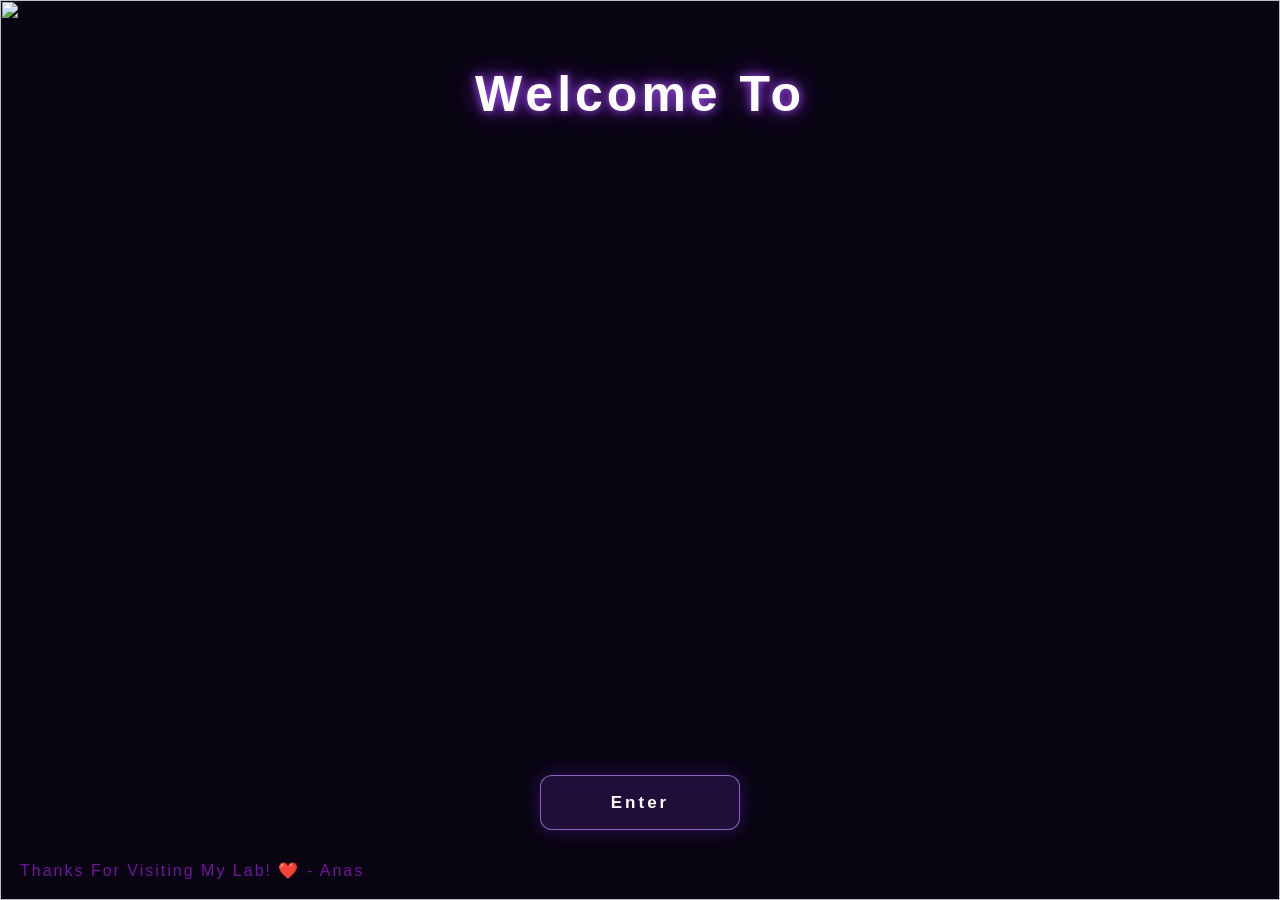
==== index.html @ 311f83d3 "Add files via upload" ====
<!DOCTYPE html>
<html lang="en">
<head>
    <meta charset="UTF-8">
    <meta name="viewport" content="width=device-width, initial-scale=1.0">

    <title>Anas Music Lab 🎧 - DevStudio</title>

    <link rel="stylesheet" href="style.css">
</head>
<body>
    <h1>Welcome To</h1>
    <img src="images/logo.png" class="bg-logo" draggable="false">
    <img src="images/mobilebg.png" class="mobile-logo" draggable="false">

    <a href="home.html" id="enterbtn">Enter</a>

    <p>Thanks For Visiting My Lab! ❤️ - Anas</p>


</body>
</html>
---- style.css ----
* {
    margin: 0;
    padding: 0;
    box-sizing: border-box;
    user-select: none;
}

html, body {
    width: 100%;
    height: 100%;
    overflow: hidden;
    font-family: Arial, Helvetica, sans-serif;
}

body {
    display: flex;
    flex-direction: column;
    align-items: center;
    justify-content: center;
    min-height: 100vh;
    background: #080411;
}

/* Background Logo */
.bg-logo {
    position: fixed;
    inset: 0;

    width: 100%;
    height: 100%;

    object-fit: cover;
    object-position: center;

    display: block;
    pointer-events: none;
    user-select: none;
    -webkit-user-drag: none;

    z-index: -1;
}

/* Welcome Heading */
h1 {
    position: absolute;
    top: 65px;
    left: 50%;
    transform: translateX(-50%);

    width: 100%;
    text-align: center;

    color: white;
    font-size: 50px;
    font-weight: 700;
    letter-spacing: 4px;

    text-shadow:
        0 0 10px #a855f7,
        0 0 25px #7e22ce;

    z-index: 1;
}

/* Enter Button */
#enterbtn {
    position: absolute;
    bottom: 70px;

    display: flex;
    justify-content: center;
    align-items: center;

    width: 200px;
    height: 55px;

    background: rgba(105, 45, 180, 0.25);
    backdrop-filter: blur(12px);

    border: 1px solid rgba(190, 140, 255, 0.7);
    border-radius: 12px;

    color: white;
    text-decoration: none;
    font-size: 17px;
    font-weight: bold;
    letter-spacing: 3px;

    box-shadow: 0 0 20px rgba(130, 50, 255, 0.3);

    transition: 0.3s ease;
}

#enterbtn:hover {
    background: rgba(140, 75, 220, 0.45);
    box-shadow: 0 0 30px rgba(160, 80, 255, 0.7);
    transform: scale(1.05);
}

p {
    color: rgb(114, 19, 159);
    position: absolute;
    left: 20px;
    bottom: 20px;
    letter-spacing: 2px;
}

/* Mobile Logo - Default Hidden */
.mobile-logo {
    display: none;
}

/* Mobile Responsive */
@media (max-width: 600px) {

    h1 {
        top: 50px;
        font-size: clamp(25px, 7vw, 38px);
        letter-spacing: 2px;
        padding: 0 10px;
    }

    .bg-logo {
        object-fit: contain;
    }

    #enterbtn {
        bottom: 80px;
        width: 160px;
        height: 50px;
        font-size: 15px;
        letter-spacing: 2px;
    }

    p {
        left: 0;
        bottom: 20px;
        width: 100%;
        text-align: center;
        font-size: 12px;
        letter-spacing: 1px;
    }

    /* Mobile Background */
.bg-logo {
    display: none;
}

.mobile-logo {
    display: block;
    position: fixed;
    inset: 0;

    width: 100%;
    height: 100%;

    object-fit: fill;
    object-position: center;

    pointer-events: none;
    z-index: -1;
}

}
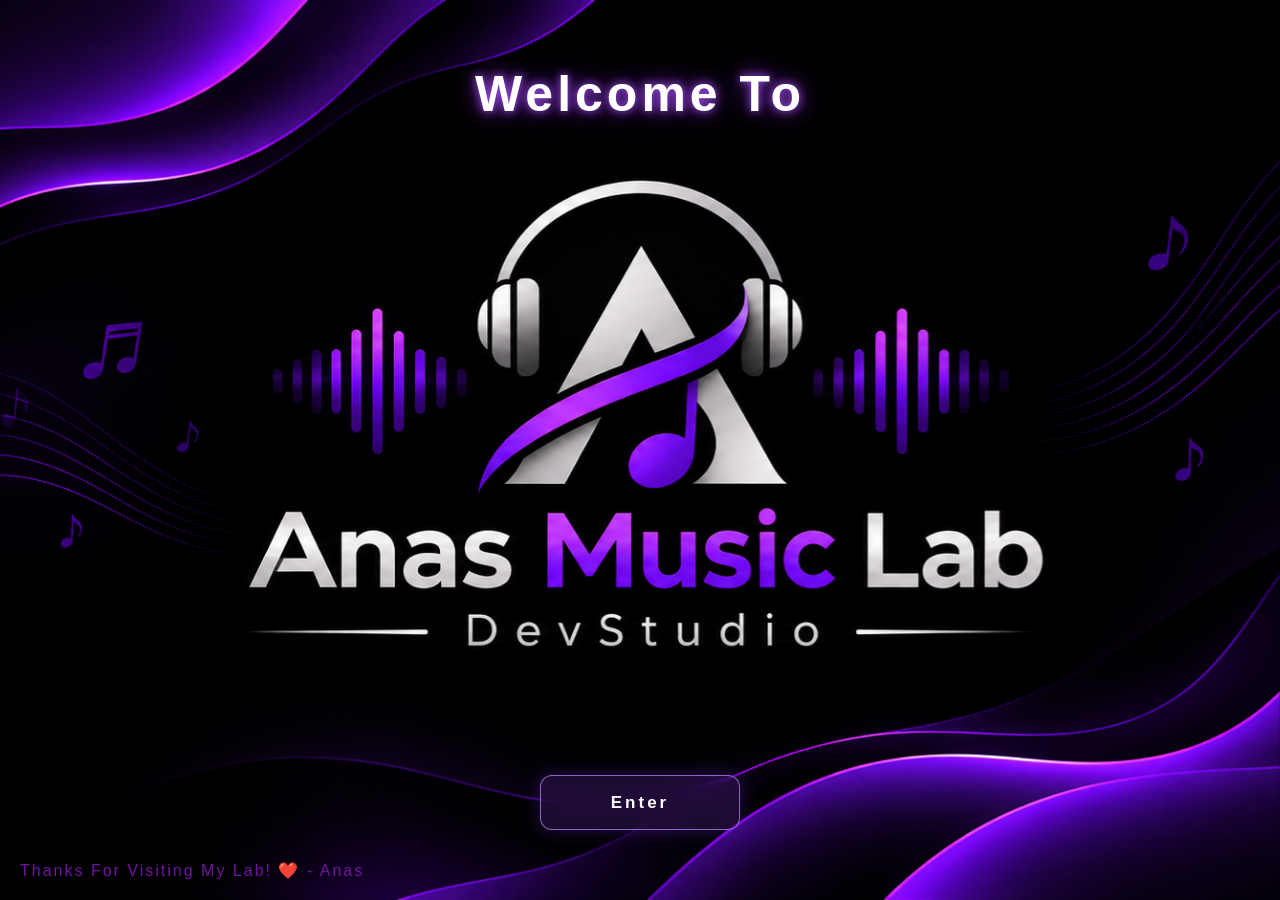
==== commit 09d8850d: "Update index.html" ====
--- a/index.html
+++ b/index.html
@@ -5,7 +5,7 @@
     <meta name="viewport" content="width=device-width, initial-scale=1.0">
 
     <title>Anas Music Lab 🎧 - DevStudio</title>
-
+    <link rel="icon" type="image/svg+xml" href="favicon.svg">
     <link rel="stylesheet" href="style.css">
 </head>
 <body>
@@ -19,4 +19,4 @@
 
 
 </body>
-</html>+</html>
